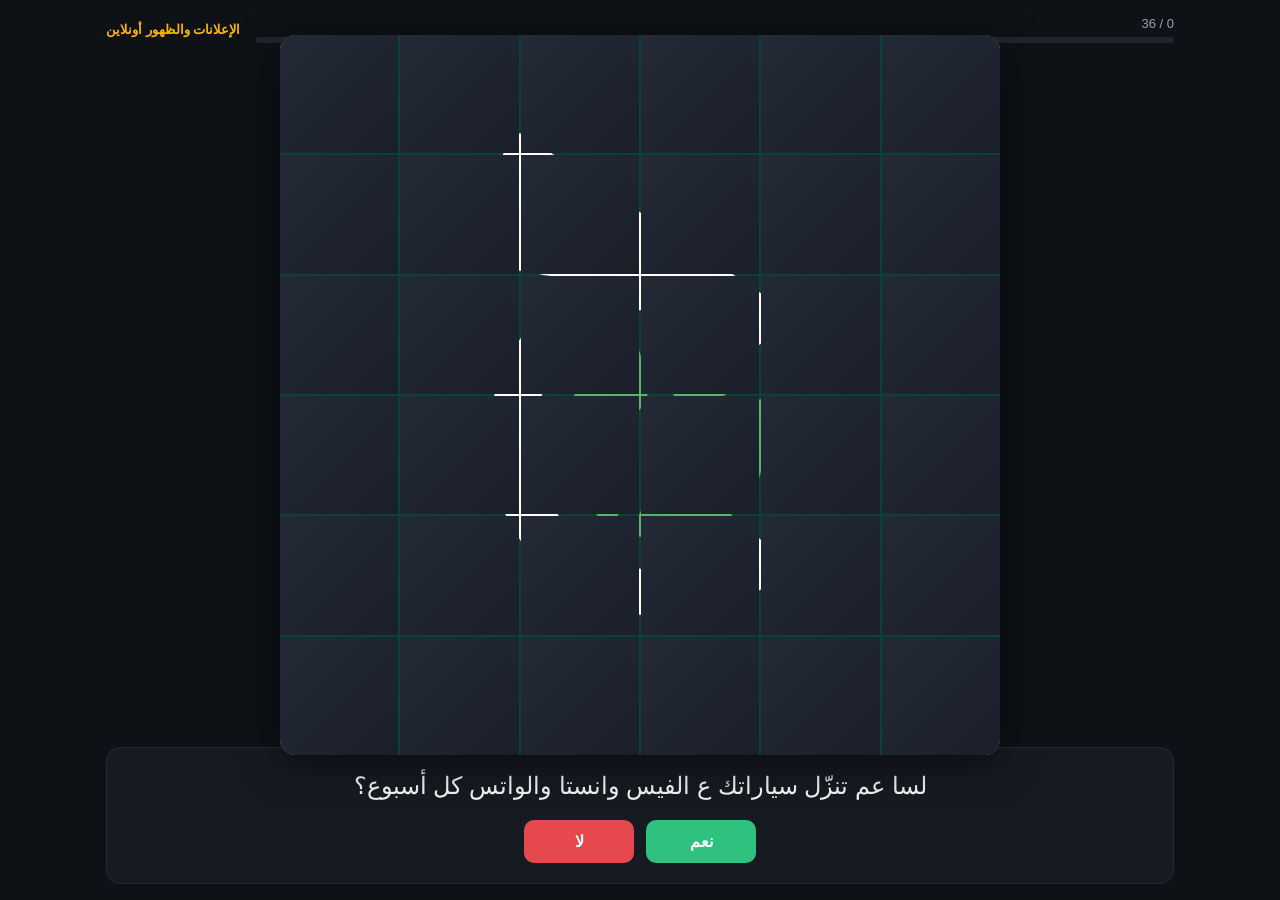
==== provider-pitch-demo/index.html @ e86b3c69 "implement" ====
<!doctype html>
<html lang="ar" dir="rtl">
  <head>
    <meta charset="utf-8" />
    <meta name="viewport" content="width=device-width, initial-scale=1" />
    <title>هانتور — لعبة التعريف</title>
    <link rel="stylesheet" href="styles.css" />
  </head>
  <body>
    <main id="app">
      <header class="topbar">
        <div class="progress">
          <span id="progressText">0 / 0</span>
          <div class="progress-bar"><div id="progressFill"></div></div>
        </div>
        <div class="section" id="sectionLabel"></div>
      </header>

      <section class="stage">
        <div class="image-wrap">
          <img id="hantoorImage" src="assets/hantoor.png" alt="Hantoor" />
          <div id="grid" class="grid" aria-hidden="true"></div>
        </div>
      </section>

      <section class="question-card" id="questionCard">
        <p class="question-text" id="questionText">…</p>
        <div class="actions">
          <button class="btn btn-yes" id="btnYes">نعم</button>
          <button class="btn btn-no" id="btnNo">لا</button>
        </div>
      </section>

      <div id="finale" class="finale hidden">
        <div class="finale-inner">
          <h1>هانتور</h1>
          <p class="slogan">منصة تأجير السيارات الموثوقة في سوريا</p>
          <button class="btn btn-restart" id="btnRestart">إعادة</button>
        </div>
      </div>
    </main>

    <script src="main.js"></script>
  </body>
</html>
---- provider-pitch-demo/styles.css ----
:root {
  --bg: #0e1116;
  --fg: #f5f5f5;
  --muted: #9aa3af;
  --accent: #ffb703;
  --yes: #2ec27e;
  --no: #e5484d;
  --cover: #1a1f2a;
  --cover-edge: #0a0d12;
  --card: #161b22;
}

* { box-sizing: border-box; }

html, body {
  margin: 0;
  padding: 0;
  height: 100%;
  background: var(--bg);
  color: var(--fg);
  font-family: -apple-system, "SF Arabic", "Segoe UI", "Tahoma", sans-serif;
}

#app {
  display: grid;
  grid-template-rows: auto 1fr auto;
  height: 100vh;
  max-width: 1100px;
  margin: 0 auto;
  padding: 16px;
  gap: 16px;
}

.topbar {
  display: flex;
  align-items: center;
  justify-content: space-between;
  gap: 16px;
}

.progress {
  flex: 1;
  display: flex;
  flex-direction: column;
  gap: 6px;
}

#progressText {
  font-size: 13px;
  color: var(--muted);
}

.progress-bar {
  height: 6px;
  background: #1f2630;
  border-radius: 999px;
  overflow: hidden;
}

#progressFill {
  height: 100%;
  width: 0%;
  background: var(--accent);
  transition: width 250ms ease;
}

.section {
  font-size: 13px;
  color: var(--accent);
  font-weight: 600;
}

.stage {
  display: flex;
  align-items: center;
  justify-content: center;
  min-height: 0;
}

.image-wrap {
  position: relative;
  width: min(100%, 720px);
  aspect-ratio: 1 / 1;
  border-radius: 16px;
  overflow: hidden;
  box-shadow: 0 10px 40px rgba(0, 0, 0, 0.5);
  background: #000;
}

#hantoorImage {
  position: absolute;
  inset: 0;
  width: 100%;
  height: 100%;
  object-fit: contain;
  display: block;
  background: #fff;
}

.grid {
  position: absolute;
  inset: 0;
  display: grid;
  gap: 2px;
}

.cell {
  background: linear-gradient(135deg, #232a36, var(--cover));
  transition: opacity 450ms ease, transform 450ms ease;
}

.cell.revealed {
  opacity: 0;
  transform: scale(1.06);
  pointer-events: none;
}

.question-card {
  background: var(--card);
  border: 1px solid #232a36;
  border-radius: 14px;
  padding: 20px;
  display: flex;
  flex-direction: column;
  gap: 16px;
  align-items: center;
  text-align: center;
}

.question-card.shake {
  animation: shake 350ms ease;
}

@keyframes shake {
  0%, 100% { transform: translateX(0); }
  25% { transform: translateX(-6px); }
  75% { transform: translateX(6px); }
}

.question-text {
  margin: 0;
  font-size: clamp(18px, 2.4vw, 24px);
  line-height: 1.5;
  font-weight: 500;
}

.actions {
  display: flex;
  gap: 12px;
}

.btn {
  border: none;
  border-radius: 10px;
  padding: 12px 28px;
  font-size: 16px;
  font-weight: 700;
  cursor: pointer;
  color: #fff;
  min-width: 110px;
  transition: transform 100ms ease, opacity 100ms ease;
}

.btn:active { transform: scale(0.97); }

.btn-yes { background: var(--yes); }
.btn-no  { background: var(--no); }

.btn-restart {
  background: var(--accent);
  color: #0e1116;
  margin-top: 16px;
}

.finale {
  position: fixed;
  inset: 0;
  background: rgba(8, 10, 14, 0.85);
  backdrop-filter: blur(6px);
  display: flex;
  align-items: center;
  justify-content: center;
  z-index: 10;
  opacity: 0;
  transition: opacity 600ms ease;
}

.finale:not(.hidden) {
  opacity: 1;
}

.finale.hidden {
  pointer-events: none;
  opacity: 0;
}

.finale-inner {
  text-align: center;
  padding: 32px;
}

.finale-inner h1 {
  font-size: clamp(48px, 8vw, 96px);
  margin: 0;
  color: var(--accent);
  letter-spacing: 2px;
}

.slogan {
  margin: 16px 0 0;
  font-size: clamp(16px, 2vw, 22px);
  color: var(--fg);
}
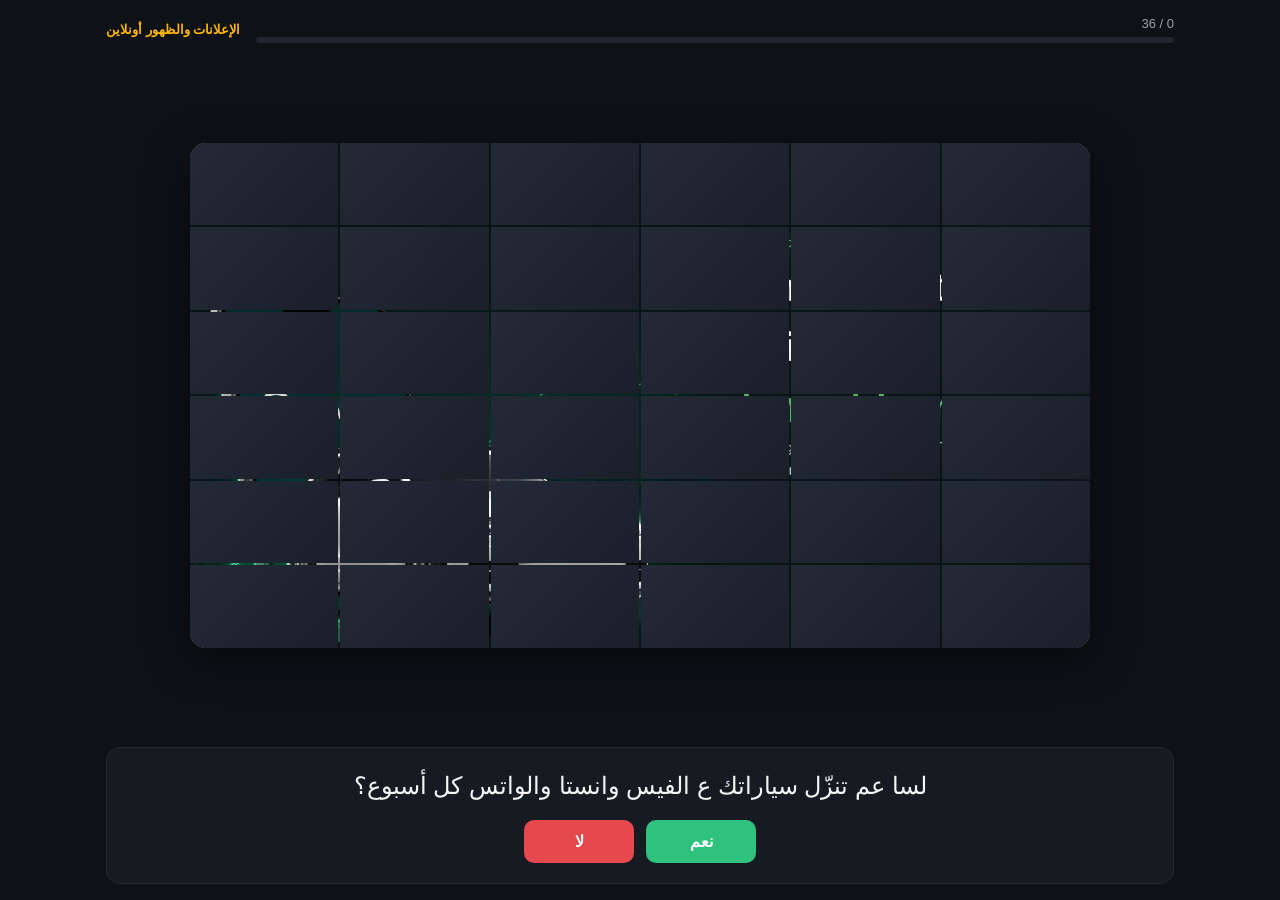
==== commit 214b89fc: "add finale score, center-biased tile reveal, and 16:9 image layout - Show yes-answer percentage on t" ====
--- a/provider-pitch-demo/index.html
+++ b/provider-pitch-demo/index.html
@@ -33,6 +33,10 @@
 
       <div id="finale" class="finale hidden">
         <div class="finale-inner">
+          <div class="finale-score">
+            <span id="scorePercent" class="score-number">0%</span>
+            <span class="score-label">من الأسئلة كانت جوابها «نعم»</span>
+          </div>
           <h1>هانتور</h1>
           <p class="slogan">منصة تأجير السيارات الموثوقة في سوريا</p>
           <button class="btn btn-restart" id="btnRestart">إعادة</button>
--- a/provider-pitch-demo/styles.css
+++ b/provider-pitch-demo/styles.css
@@ -24,7 +24,7 @@
 #app {
   display: grid;
   grid-template-rows: auto 1fr auto;
-  height: 100vh;
+  min-height: 100vh;
   max-width: 1100px;
   margin: 0 auto;
   padding: 16px;
@@ -79,8 +79,9 @@
 
 .image-wrap {
   position: relative;
-  width: min(100%, 720px);
-  aspect-ratio: 1 / 1;
+  width: 100%;
+  max-width: min(900px, 95vw);
+  aspect-ratio: 1440 / 808;
   border-radius: 16px;
   overflow: hidden;
   box-shadow: 0 10px 40px rgba(0, 0, 0, 0.5);
@@ -92,7 +93,7 @@
   inset: 0;
   width: 100%;
   height: 100%;
-  object-fit: contain;
+  object-fit: cover;
   display: block;
   background: #fff;
 }
@@ -172,6 +173,31 @@
   margin-top: 16px;
 }
 
+@media (max-width: 640px) {
+  #app {
+    padding: 10px;
+    gap: 10px;
+  }
+  .topbar {
+    gap: 10px;
+  }
+  .question-card {
+    padding: 14px;
+    gap: 12px;
+  }
+  .question-text {
+    font-size: 16px;
+  }
+  .btn {
+    padding: 10px 20px;
+    font-size: 15px;
+    min-width: 90px;
+  }
+  .image-wrap {
+    max-width: min(100%, 70vh);
+  }
+}
+
 .finale {
   position: fixed;
   inset: 0;
@@ -199,6 +225,27 @@
   padding: 32px;
 }
 
+.finale-score {
+  display: flex;
+  flex-direction: column;
+  align-items: center;
+  gap: 6px;
+  margin-bottom: 24px;
+}
+
+.score-number {
+  font-size: clamp(56px, 10vw, 112px);
+  font-weight: 800;
+  color: var(--yes);
+  line-height: 1;
+  letter-spacing: -2px;
+}
+
+.score-label {
+  font-size: clamp(14px, 1.8vw, 18px);
+  color: var(--muted);
+}
+
 .finale-inner h1 {
   font-size: clamp(48px, 8vw, 96px);
   margin: 0;
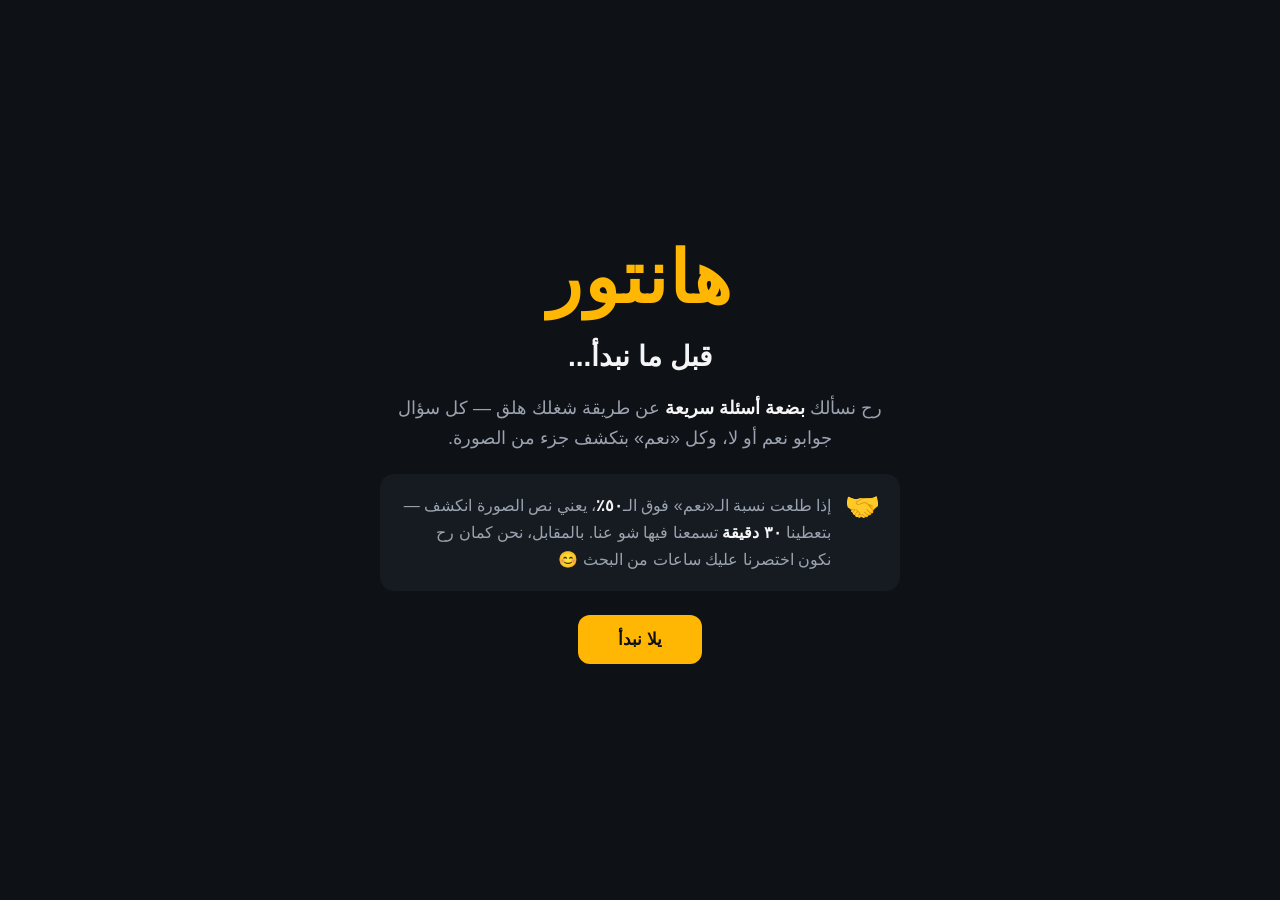
==== commit 9ab32958: "add intro screen to provider pitch demo Shows a deal before the quiz starts: answer >50% yes and the" ====
--- a/provider-pitch-demo/index.html
+++ b/provider-pitch-demo/index.html
@@ -8,7 +8,27 @@
   </head>
   <body>
     <main id="app">
-      <header class="topbar">
+      <div id="intro" class="intro">
+        <div class="intro-inner">
+          <div class="intro-logo">هانتور</div>
+          <h2 class="intro-title">قبل ما نبدأ...</h2>
+          <p class="intro-body">
+            رح نسألك <strong>بضعة أسئلة سريعة</strong> عن طريقة شغلك هلق —
+            كل سؤال جوابو نعم أو لا، وكل «نعم» بتكشف جزء من الصورة.
+          </p>
+          <div class="intro-deal">
+            <span class="deal-icon">🤝</span>
+            <p>
+              إذا طلعت نسبة الـ«نعم» فوق الـ<strong>٥٠٪</strong>، يعني نص الصورة
+              انكشف — بتعطينا <strong>٣٠ دقيقة</strong> تسمعنا فيها شو عنا.
+              بالمقابل، نحن كمان رح نكون اختصرنا عليك ساعات من البحث 😊
+            </p>
+          </div>
+          <button class="btn btn-start" id="btnStart">يلا نبدأ</button>
+        </div>
+      </div>
+
+      <header class="topbar hidden" id="topbar">
         <div class="progress">
           <span id="progressText">0 / 0</span>
           <div class="progress-bar"><div id="progressFill"></div></div>
@@ -16,14 +36,14 @@
         <div class="section" id="sectionLabel"></div>
       </header>
 
-      <section class="stage">
+      <section class="stage hidden" id="stage">
         <div class="image-wrap">
           <img id="hantoorImage" src="assets/hantoor.png" alt="Hantoor" />
           <div id="grid" class="grid" aria-hidden="true"></div>
         </div>
       </section>
 
-      <section class="question-card" id="questionCard">
+      <section class="question-card hidden" id="questionCard">
         <p class="question-text" id="questionText">…</p>
         <div class="actions">
           <button class="btn btn-yes" id="btnYes">نعم</button>
--- a/provider-pitch-demo/styles.css
+++ b/provider-pitch-demo/styles.css
@@ -198,6 +198,92 @@
   }
 }
 
+:not(.finale).hidden {
+  display: none !important;
+}
+
+.intro {
+  position: fixed;
+  inset: 0;
+  background: var(--bg);
+  display: flex;
+  align-items: center;
+  justify-content: center;
+  z-index: 20;
+  padding: 24px;
+}
+
+.intro-inner {
+  display: flex;
+  flex-direction: column;
+  align-items: center;
+  gap: 20px;
+  max-width: 520px;
+  text-align: center;
+}
+
+.intro-logo {
+  font-size: clamp(40px, 7vw, 72px);
+  font-weight: 800;
+  color: var(--accent);
+  letter-spacing: 2px;
+}
+
+.intro-title {
+  margin: 0;
+  font-size: clamp(20px, 3vw, 28px);
+  font-weight: 700;
+  color: var(--fg);
+}
+
+.intro-body {
+  margin: 0;
+  font-size: clamp(15px, 2vw, 18px);
+  color: var(--muted);
+  line-height: 1.7;
+}
+
+.intro-body strong {
+  color: var(--fg);
+}
+
+.intro-deal {
+  display: flex;
+  gap: 14px;
+  align-items: flex-start;
+  background: var(--card);
+  border: 1px solid var(--border);
+  border-radius: 14px;
+  padding: 18px 20px;
+  text-align: right;
+}
+
+.deal-icon {
+  font-size: 28px;
+  flex-shrink: 0;
+  line-height: 1;
+}
+
+.intro-deal p {
+  margin: 0;
+  font-size: clamp(14px, 1.8vw, 16px);
+  color: var(--muted);
+  line-height: 1.7;
+}
+
+.intro-deal strong {
+  color: var(--fg);
+}
+
+.btn-start {
+  background: var(--accent);
+  color: #0e1116;
+  font-size: 17px;
+  padding: 14px 40px;
+  border-radius: 12px;
+  margin-top: 4px;
+}
+
 .finale {
   position: fixed;
   inset: 0;
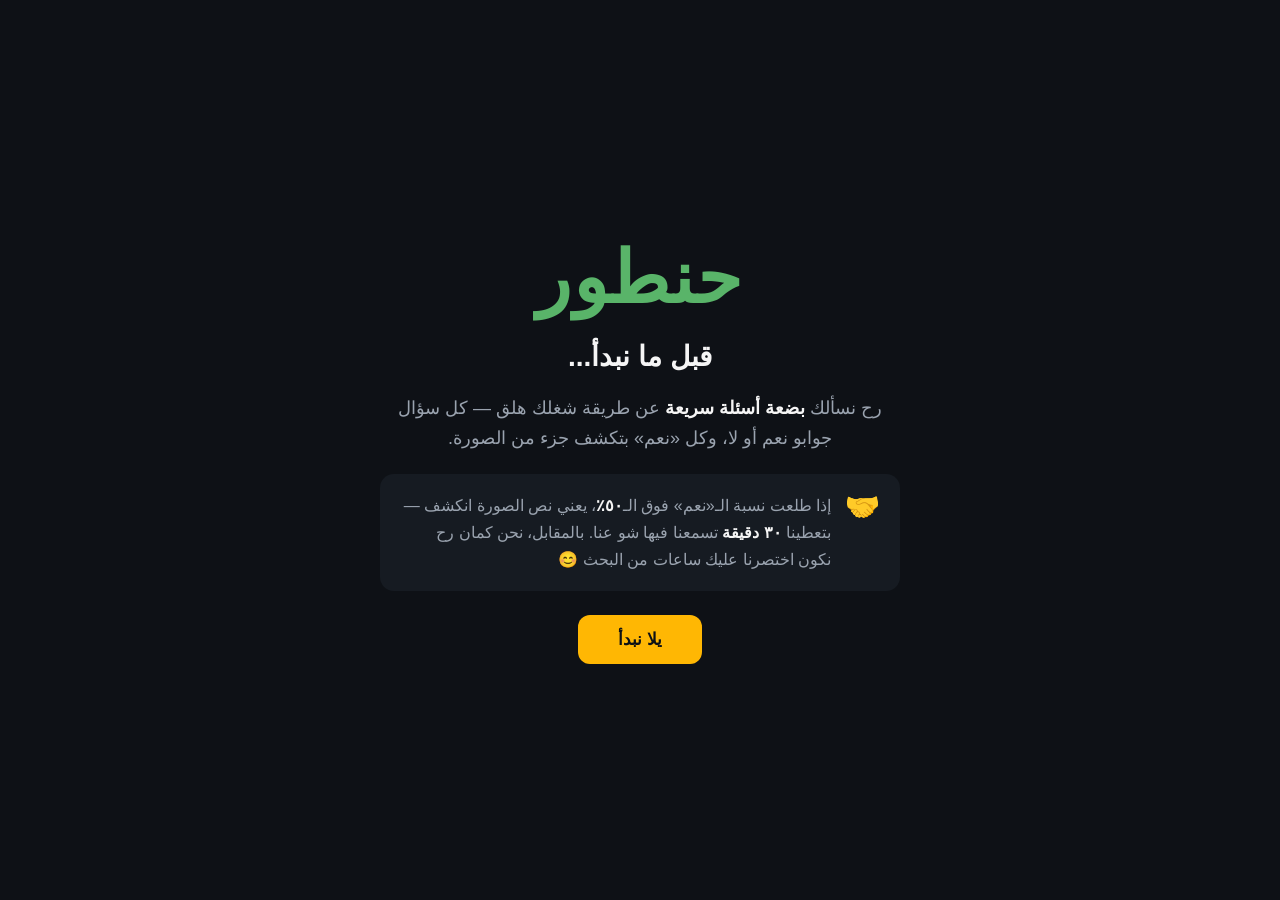
==== commit 02202ff6: "fix brand name spelling to حنطور and use #59b469 for brand color Co-Authored-By: Claude Sonnet 4.6 <" ====
--- a/provider-pitch-demo/index.html
+++ b/provider-pitch-demo/index.html
@@ -3,14 +3,14 @@
   <head>
     <meta charset="utf-8" />
     <meta name="viewport" content="width=device-width, initial-scale=1" />
-    <title>هانتور — لعبة التعريف</title>
+    <title>حنطور — لعبة التعريف</title>
     <link rel="stylesheet" href="styles.css" />
   </head>
   <body>
     <main id="app">
       <div id="intro" class="intro">
         <div class="intro-inner">
-          <div class="intro-logo">هانتور</div>
+          <div class="intro-logo">حنطور</div>
           <h2 class="intro-title">قبل ما نبدأ...</h2>
           <p class="intro-body">
             رح نسألك <strong>بضعة أسئلة سريعة</strong> عن طريقة شغلك هلق —
@@ -57,7 +57,7 @@
             <span id="scorePercent" class="score-number">0%</span>
             <span class="score-label">من الأسئلة كانت جوابها «نعم»</span>
           </div>
-          <h1>هانتور</h1>
+          <h1>حنطور</h1>
           <p class="slogan">منصة تأجير السيارات الموثوقة في سوريا</p>
           <button class="btn btn-restart" id="btnRestart">إعادة</button>
         </div>
--- a/provider-pitch-demo/styles.css
+++ b/provider-pitch-demo/styles.css
@@ -3,6 +3,7 @@
   --fg: #f5f5f5;
   --muted: #9aa3af;
   --accent: #ffb703;
+  --brand: #59b469;
   --yes: #2ec27e;
   --no: #e5484d;
   --cover: #1a1f2a;
@@ -225,7 +226,7 @@
 .intro-logo {
   font-size: clamp(40px, 7vw, 72px);
   font-weight: 800;
-  color: var(--accent);
+  color: var(--brand);
   letter-spacing: 2px;
 }
 
@@ -335,7 +336,7 @@
 .finale-inner h1 {
   font-size: clamp(48px, 8vw, 96px);
   margin: 0;
-  color: var(--accent);
+  color: var(--brand);
   letter-spacing: 2px;
 }
 
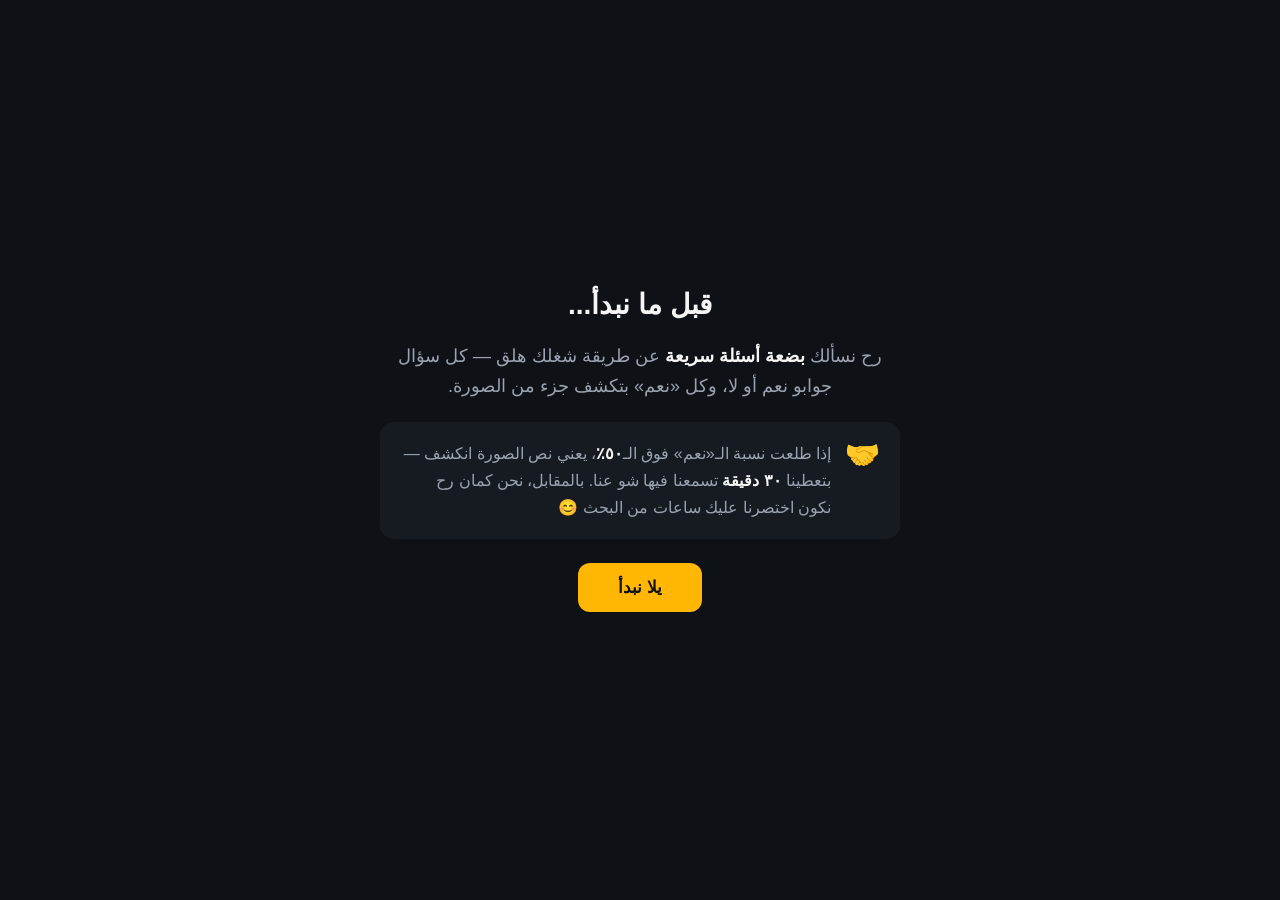
==== commit 038ce083: "hide brand name from intro screen Co-Authored-By: Claude Sonnet 4.6 <noreply@anthropic.com>" ====
--- a/provider-pitch-demo/index.html
+++ b/provider-pitch-demo/index.html
@@ -10,7 +10,6 @@
     <main id="app">
       <div id="intro" class="intro">
         <div class="intro-inner">
-          <div class="intro-logo">حنطور</div>
           <h2 class="intro-title">قبل ما نبدأ...</h2>
           <p class="intro-body">
             رح نسألك <strong>بضعة أسئلة سريعة</strong> عن طريقة شغلك هلق —
@@ -34,6 +33,7 @@
           <div class="progress-bar"><div id="progressFill"></div></div>
         </div>
         <div class="section" id="sectionLabel"></div>
+        <div class="timer" id="timer">0:00</div>
       </header>
 
       <section class="stage hidden" id="stage">
@@ -56,6 +56,7 @@
           <div class="finale-score">
             <span id="scorePercent" class="score-number">0%</span>
             <span class="score-label">من الأسئلة كانت جوابها «نعم»</span>
+            <span class="score-time" id="scoreTime"></span>
           </div>
           <h1>حنطور</h1>
           <p class="slogan">منصة تأجير السيارات الموثوقة في سوريا</p>
--- a/provider-pitch-demo/styles.css
+++ b/provider-pitch-demo/styles.css
@@ -71,6 +71,16 @@
   font-weight: 600;
 }
 
+.timer {
+  font-size: 15px;
+  font-weight: 700;
+  font-variant-numeric: tabular-nums;
+  color: var(--muted);
+  letter-spacing: 0.5px;
+  min-width: 3.5ch;
+  text-align: left;
+}
+
 .stage {
   display: flex;
   align-items: center;
@@ -333,6 +343,12 @@
   color: var(--muted);
 }
 
+.score-time {
+  font-size: clamp(12px, 1.4vw, 15px);
+  color: var(--muted);
+  opacity: 0.7;
+}
+
 .finale-inner h1 {
   font-size: clamp(48px, 8vw, 96px);
   margin: 0;
